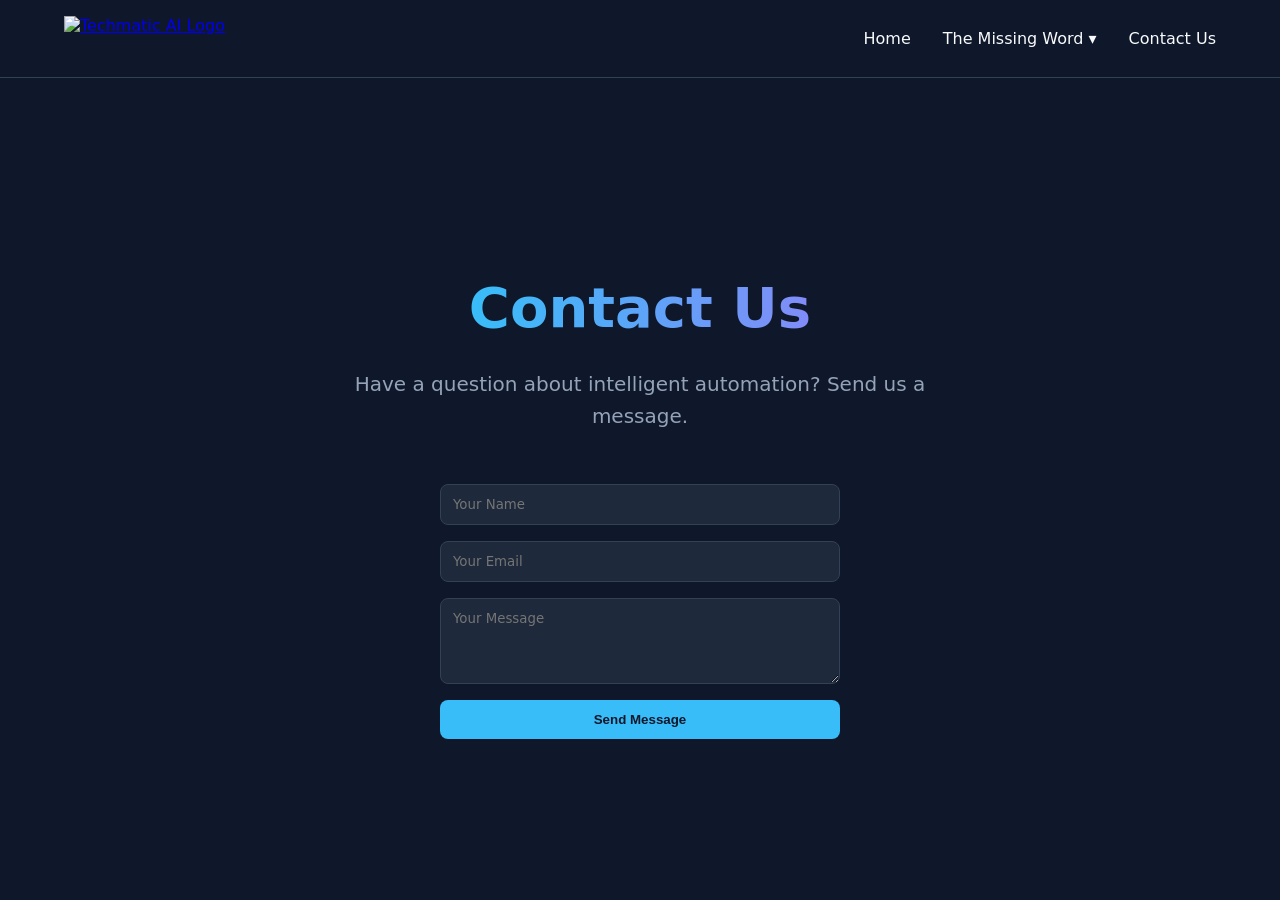
==== contact.html @ 9c5ffa9a "Updated the dropdown menu in html files" ====
<!DOCTYPE html>
<html lang="en">
    <link rel="stylesheet" href="style.css">
<head>
    <meta charset="UTF-8">
    <meta name="viewport" content="width=device-width, initial-scale=1.0">
    <title>Contact Us - Techmatic AI</title>
    <style>
        /* --- 1. BASE & NAVBAR STYLES (Same as index.html) --- */
        body { font-family: system-ui, -apple-system, sans-serif; background-color: #0f172a; color: #f8fafc; margin: 0; text-align: center; }
        .main-content { display: flex; flex-direction: column; align-items: center; justify-content: center; min-height: calc(100vh - 80px); padding: 2rem 1rem; box-sizing: border-box; }
        h1 { font-size: 3.5rem; margin-bottom: 0.5rem; background: linear-gradient(to right, #38bdf8, #818cf8); -webkit-background-clip: text; background-clip: text; -webkit-text-fill-color: transparent; }
        p { font-size: 1.25rem; color: #94a3b8; max-width: 600px; line-height: 1.6; padding: 0 1.5rem; }
        
        .navbar { display: flex; justify-content: space-between; align-items: center; padding: 1rem 5%; background-color: #0f172a; border-bottom: 1px solid #334155; }
        .nav-logo { height: 45px; width: auto; display: block; }
        .nav-links { list-style: none; display: flex; gap: 2rem; margin: 0; padding: 0; align-items: center; }
        .nav-links a { color: #f8fafc; text-decoration: none; font-weight: 500; font-size: 1rem; transition: color 0.2s ease; }
        .nav-links a:hover { color: #38bdf8; }
        
        .dropdown { position: relative; display: inline-block; }
        .dropdown-content { display: none; position: absolute; background-color: #1e293b; min-width: 220px; box-shadow: 0px 8px 16px 0px rgba(0,0,0,0.5); z-index: 1; border-radius: 0.5rem; margin-top: 1rem; overflow: hidden; }
        .dropdown-content a { padding: 12px 16px; display: block; border-bottom: 1px solid #334155; }
        .dropdown-content a:last-child { border-bottom: none; }
        .dropdown-content a:hover { background-color: #334155; }
        .dropdown:hover .dropdown-content { display: block; }

        /* --- 2. FORM STYLES --- */
        form { margin-top: 2rem; display: flex; flex-direction: column; gap: 1rem; width: 100%; max-width: 400px; }
        input, textarea { padding: 0.75rem; border-radius: 0.5rem; border: 1px solid #334155; background: #1e293b; color: #f8fafc; font-family: inherit; }
        button { padding: 0.75rem; border-radius: 0.5rem; border: none; background: #38bdf8; color: #0f172a; font-weight: bold; cursor: pointer; transition: background 0.3s ease; }
        button:hover { background: #818cf8; }
    </style>
</head>
<body>
    <!-- --- 3. NAVBAR HTML --- -->
    <nav class="navbar">
        <a href="index.html" class="logo-link">
            <img src="https://images.techmatic.ai/techmatic-logo-tagline-dark-enhanced.png" alt="Techmatic AI Logo" class="nav-logo">
        </a>
        <ul class="nav-links">
            <li><a href="index.html">Home</a></li>
            <li class="dropdown">
                <a href="the-missing-word.html" class="dropbtn">The Missing Word &#9662;</a>
                <div class="dropdown-content">
                    <a href="tmw-instructions.html">User Instructions</a>
                    <a href="tmw-terms.html">Terms & Conditions</a>
                    <a href="tmw-privacy.html">Privacy Policy</a>
                    <a href="tmw-complaints.html">Complaints Procedure</a>
                </div>
            </li>
            <li><a href="contact.html">Contact Us</a></li>
        </ul>
    </nav>

    <!-- --- 4. MAIN CONTENT HTML --- -->
    <div class="main-content">
        <h1>Contact Us</h1>
        <p>Have a question about intelligent automation? Send us a message.</p>

        <form id="contactForm">
            <input type="text" id="name" placeholder="Your Name" required />
            <input type="email" id="email" placeholder="Your Email" required />
            <textarea id="message" placeholder="Your Message" rows="4" required></textarea>
            <button type="submit" id="submitBtn">Send Message</button>
        </form>
    </div>

    <!-- --- 5. N8N WEBHOOK SCRIPT --- -->
    <script>
        document.getElementById('contactForm').addEventListener('submit', async (e) => {
            e.preventDefault();
            const btn = document.getElementById('submitBtn');
            btn.innerText = 'Sending...';
            
            const payload = {
                name: document.getElementById('name').value,
                email: document.getElementById('email').value,
                message: document.getElementById('message').value
            };

            try {
                const response = await fetch('https://n8n.techmatic.ai/webhook/contact-form', {
                    method: 'POST',
                    headers: { 'Content-Type': 'application/json' },
                    body: JSON.stringify(payload)
                });
                
                if (!response.ok) throw new Error('Server rejected request');

                btn.innerText = 'Message Sent!';
                document.getElementById('contactForm').reset();
            } catch (error) {
                btn.innerText = 'Error - Try Again';
            }
        });
    </script>
</body>
</html>
---- style.css ----
/* --- 1. BASE STYLES --- */
body { font-family: system-ui, -apple-system, sans-serif; background-color: #0f172a; color: #f8fafc; margin: 0; text-align: center; }
.main-content { display: flex; flex-direction: column; align-items: center; justify-content: center; min-height: calc(100vh - 80px); padding: 4rem 1rem; box-sizing: border-box; }
h1 { font-size: 3.5rem; margin-bottom: 0.5rem; background: linear-gradient(to right, #38bdf8, #818cf8); -webkit-background-clip: text; background-clip: text; -webkit-text-fill-color: transparent; }
p { font-size: 1.25rem; color: #94a3b8; max-width: 600px; line-height: 1.6; padding: 0 1.5rem; }

/* --- 2. NAVBAR STYLES --- */
.navbar { display: flex; justify-content: space-between; align-items: center; padding: 1rem 5%; background-color: #0f172a; border-bottom: 1px solid #334155; }
.nav-logo { height: 45px; width: auto; display: block; }
.nav-links { list-style: none; display: flex; gap: 2rem; margin: 0; padding: 0; align-items: center; }
.nav-links a { color: #f8fafc; text-decoration: none; font-weight: 500; font-size: 1rem; transition: color 0.2s ease; padding: 1.5rem 0; }
.nav-links a:hover { color: #38bdf8; }

.dropdown { position: relative; display: flex; align-items: center; }
.dropdown-content { display: none; position: absolute; top: 100%; margin-top: 0; background-color: #1e293b; min-width: 220px; box-shadow: 0px 8px 16px 0px rgba(0,0,0,0.5); z-index: 9999; border-radius: 0.5rem; overflow: hidden; text-align: left; }
.dropdown-content a { padding: 12px 16px; display: block; border-bottom: 1px solid #334155; }
.dropdown-content a:last-child { border-bottom: none; }
.dropdown-content a:hover { background-color: #334155; }
.dropdown:hover .dropdown-content { display: block; }

/* --- 3. COMPONENT STYLES --- */
/* Contact Form */
form { margin-top: 2rem; display: flex; flex-direction: column; gap: 1rem; width: 100%; max-width: 400px; margin-left: auto; margin-right: auto; }
input, textarea { padding: 0.75rem; border-radius: 0.5rem; border: 1px solid #334155; background: #1e293b; color: #f8fafc; font-family: inherit; }
button { padding: 0.75rem; border-radius: 0.5rem; border: none; background: #38bdf8; color: #0f172a; font-weight: bold; cursor: pointer; transition: background 0.3s ease; }
button:hover { background: #818cf8; }

/* Legal Pages */
.legal-content { max-width: 800px; margin: 4rem auto; padding: 0 2rem; text-align: left; line-height: 1.8; color: #cbd5e1; }
.legal-content h1 { color: #38bdf8; font-size: 2.5rem; margin-bottom: 2rem; text-align: center; }
.legal-content h2 { color: #f8fafc; margin-top: 2.5rem; border-bottom: 1px solid #334155; padding-bottom: 0.5rem; }
.legal-content a { color: #38bdf8; text-decoration: none; }
.legal-content a:hover { text-decoration: underline; }

/* App Showcase */
.app-header { margin-bottom: 3rem; }
.feature-grid { display: flex; flex-wrap: wrap; gap: 2rem; justify-content: center; max-width: 900px; margin-top: 2rem; }
.feature-card { background-color: #1e293b; border: 1px solid #334155; border-radius: 1rem; padding: 2rem; width: 250px; text-align: left; }
.feature-card h3 { color: #38bdf8; margin-top: 0; }
.feature-card p { font-size: 1rem; padding: 0; margin: 0; }
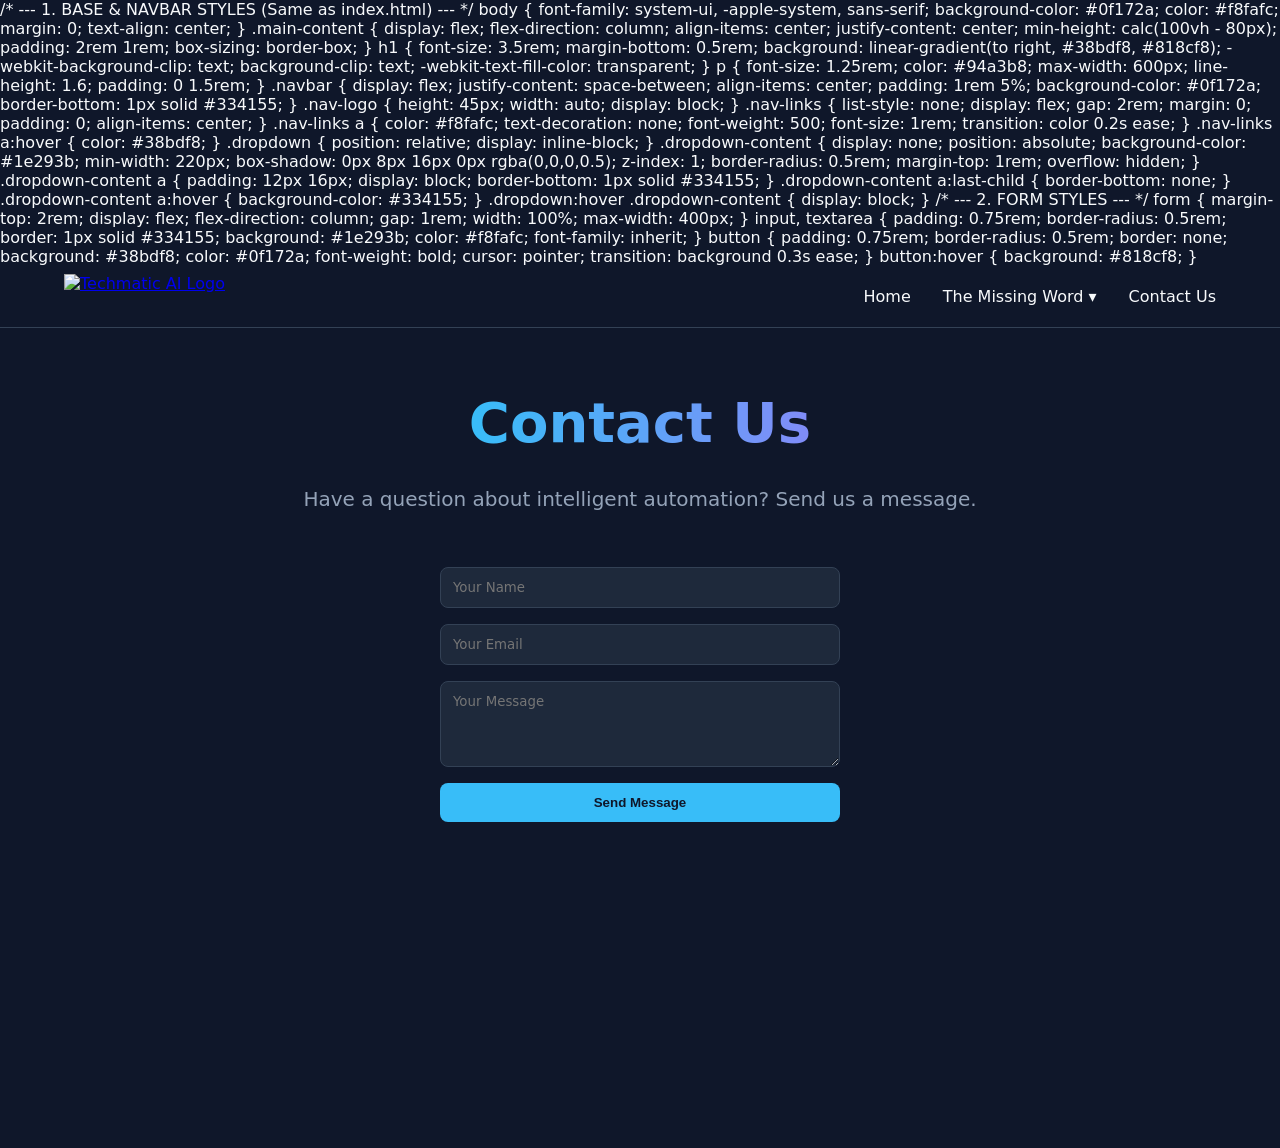
==== commit cae3e5cb: "adjusted doctype" ====
--- a/contact.html
+++ b/contact.html
@@ -1,11 +1,12 @@
 <!DOCTYPE html>
 <html lang="en">
-    <link rel="stylesheet" href="style.css">
 <head>
     <meta charset="UTF-8">
     <meta name="viewport" content="width=device-width, initial-scale=1.0">
     <title>Contact Us - Techmatic AI</title>
-    <style>
+    <link rel="stylesheet" href="style.css">
+</head>
+<body>
         /* --- 1. BASE & NAVBAR STYLES (Same as index.html) --- */
         body { font-family: system-ui, -apple-system, sans-serif; background-color: #0f172a; color: #f8fafc; margin: 0; text-align: center; }
         .main-content { display: flex; flex-direction: column; align-items: center; justify-content: center; min-height: calc(100vh - 80px); padding: 2rem 1rem; box-sizing: border-box; }
@@ -36,7 +37,7 @@
     <!-- --- 3. NAVBAR HTML --- -->
     <nav class="navbar">
         <a href="index.html" class="logo-link">
-            <img src="https://images.techmatic.ai/techmatic-logo-tagline-dark-enhanced.png" alt="Techmatic AI Logo" class="nav-logo">
+            <img src="https://images.techmatic.ai/techmatic_logo.jpeg" alt="Techmatic AI Logo" class="nav-logo">
         </a>
         <ul class="nav-links">
             <li><a href="index.html">Home</a></li>
--- a/style.css
+++ b/style.css
@@ -1,14 +1,23 @@
 /* --- 1. BASE STYLES --- */
-body { font-family: system-ui, -apple-system, sans-serif; background-color: #0f172a; color: #f8fafc; margin: 0; text-align: center; }
-.main-content { display: flex; flex-direction: column; align-items: center; justify-content: center; min-height: calc(100vh - 80px); padding: 4rem 1rem; box-sizing: border-box; }
+body { 
+    margin: 0; /* This removes the white gap at the top of the screen */
+    background-color: #0f172a; 
+    color: #f8fafc;
+    font-family: system-ui, -apple-system, sans-serif;
+}
+
+/* Added the missing '.' before main-content */
+.main-content { display: flex; flex-direction: column; align-items: center; justify-content: flex-start; min-height: calc(100vh - 80px); padding: 1.5rem 1rem; box-sizing: border-box; }
 h1 { font-size: 3.5rem; margin-bottom: 0.5rem; background: linear-gradient(to right, #38bdf8, #818cf8); -webkit-background-clip: text; background-clip: text; -webkit-text-fill-color: transparent; }
-p { font-size: 1.25rem; color: #94a3b8; max-width: 600px; line-height: 1.6; padding: 0 1.5rem; }
+p { font-size: 1.25rem; color: #94a3b8; max-width: 1000px; line-height: 1.6; padding: 0 1.5rem; }
 
 /* --- 2. NAVBAR STYLES --- */
-.navbar { display: flex; justify-content: space-between; align-items: center; padding: 1rem 5%; background-color: #0f172a; border-bottom: 1px solid #334155; }
+.navbar { display: flex; justify-content: space-between; align-items: center; padding: 0.5rem 5%; background-color: #0f172a; border-bottom: 1px solid #334155; }
 .nav-logo { height: 45px; width: auto; display: block; }
 .nav-links { list-style: none; display: flex; gap: 2rem; margin: 0; padding: 0; align-items: center; }
-.nav-links a { color: #f8fafc; text-decoration: none; font-weight: 500; font-size: 1rem; transition: color 0.2s ease; padding: 1.5rem 0; }
+
+/* Reduced padding from 1.5rem to 0.5rem to make the bar sleek */
+.nav-links a { color: #f8fafc; text-decoration: none; font-weight: 500; font-size: 1rem; transition: color 0.2s ease; padding: 0.5rem 0; }
 .nav-links a:hover { color: #38bdf8; }
 
 .dropdown { position: relative; display: flex; align-items: center; }
@@ -37,4 +46,168 @@
 .feature-grid { display: flex; flex-wrap: wrap; gap: 2rem; justify-content: center; max-width: 900px; margin-top: 2rem; }
 .feature-card { background-color: #1e293b; border: 1px solid #334155; border-radius: 1rem; padding: 2rem; width: 250px; text-align: left; }
 .feature-card h3 { color: #38bdf8; margin-top: 0; }
-.feature-card p { font-size: 1rem; padding: 0; margin: 0; }+.feature-card p { font-size: 1rem; padding: 0; margin: 0; }
+
+
+
+/* --- 4. HOMEPAGE & INTERACTIVE APP STYLES --- */
+
+.video-wrapper {
+  max-width: 60%; /* Adjust this percentage to easily change the video footprint */
+  margin: 0 auto; 
+  border-radius: 12px;
+  overflow: hidden;
+}
+
+/* Subtle dot grid background for the main content area */
+.hero-video {
+    width: 100%;
+    height: 300px;
+    border-radius: 10px;
+    box-shadow: 0 20px 40px -10px rgba(0, 0, 0, 0.5);
+    border: 1px solid #334155;
+    margin: 1.5rem auto 0 auto;
+    display: block;
+    background-color: transparent;
+}
+
+.full-size-btn {
+  display: block;
+  width: max-content;
+  margin: 1rem auto 4rem auto; /* Creates space above the button and centers it */
+  padding: 0.5rem 2rem;
+  background-color: #f57c00; /* Orange background */
+  color: #ffffff;
+  border: none;
+  border-radius: 6px;
+  font-size: 0.9rem;
+  font-family: inherit;
+  cursor: pointer;
+  transition: background-color 0.2s ease;
+}
+
+.full-size-btn:hover {
+  background-color: #e65100; /* Slightly darker orange when hovered */
+}
+.app-container {
+    display: flex;
+    flex-wrap: wrap;
+    gap: 2rem;
+    max-width: 2400px;
+    margin: 0 auto;
+    padding: 0 1rem;
+    justify-content: center;
+    align-items: flex-start;
+}
+
+/* Terminal Input Side */
+.terminal-card {
+    background-color: #1a1a1a;
+    border-radius: 8px;
+    padding: 1.5rem;
+    width: 48%;
+    max-width: 380px;
+    font-family: 'Courier New', Courier, monospace;
+    color: #d1d5db;
+    border: 1px solid #333;
+    box-shadow: 0 10px 25px rgba(0,0,0,0.5);
+    text-align: left;
+}
+.terminal-header {
+    border-top: 1px dashed #6b7280;
+    border-bottom: 1px dashed #6b7280;
+    text-align: center;
+    padding: 0.5rem 0;
+    margin-bottom: 1.5rem;
+    font-weight: bold;
+    color: #f3f4f6;
+}
+.terminal-group {
+    display: flex;
+    justify-content: space-between;
+    margin-bottom: 0.75rem;
+    align-items: center;
+}
+.terminal-card input, .terminal-card select {
+    background: transparent;
+    border: none;
+    border-bottom: 1px solid #4b5563;
+    color: #38bdf8;
+    font-family: 'Courier New', Courier, monospace;
+    font-size: 1rem;
+    width: 100px;
+    text-align: right;
+    outline: none;
+}
+.terminal-card input:focus {
+    border-bottom-color: #38bdf8;
+}
+
+/* Report Output Side */
+.report-card {
+    background-color: #ffffff;
+    border-radius: 12px;
+    padding: 3rem;
+    width: 48%;
+    max-width: 350px;
+    color: #1f2937;
+    box-shadow: 0 10px 25px rgba(0,0,0,0.2);
+    font-family: system-ui, -apple-system, sans-serif;
+    text-align: left;
+}
+.report-header {
+    display: flex;
+    align-items: center;
+    gap: 0.5rem;
+    font-size: 1.25rem;
+    font-weight: 700;
+    margin-bottom: 1.5rem;
+    border-bottom: 2px solid #f3f4f6;
+    padding-bottom: 1rem;
+}
+.report-row {
+    display: flex;
+    justify-content: space-between;
+    padding: 0.75rem 0;
+    border-bottom: 1px solid #f3f4f6;
+    font-size: 0.95rem;
+}
+.report-row:last-child {
+    border-bottom: none;
+}
+.report-label {
+    font-weight: 600;
+    color: #4b5563;
+}
+.report-value {
+    font-weight: 700;
+    color: #111827;
+}
+.text-green { color: #10b981; }
+.text-blue { color: #3b82f6; }
+.text-red { color: #ef4444; }
+.bg-green-light { background-color: #ecfdf5; padding: 0.75rem; margin: 0 -2rem; padding-left: 2rem; padding-right: 2rem; }
+.bg-gray-light { background-color: #f9fafb; padding: 0.75rem; margin: 0 -2rem; padding-left: 2rem; padding-right: 2rem; }
+.terminal-card button:hover {
+    background-color: #38bdf8 !important;
+    color: #0f172a !important;
+}
+.site-footer {
+  text-align: center;
+  padding: 2rem 0 1rem 12rem;
+  margin-top: 2rem; /* Adds space between the planner and the dividing line */
+}
+
+.footer-divider {
+  border: 0;
+  height: 1px;
+  background-color: #334155; /* Matches your existing dark border colors */
+  width: 100%; /* Change to 80% if you prefer the line not to touch the screen edges */
+  margin: 0 auto 1.5rem auto;
+}
+
+.site-footer p {
+  color: #94a3b8; /* A muted grey that looks good on dark backgrounds */
+  font-size: 0.9rem;
+  margin: 0;
+}
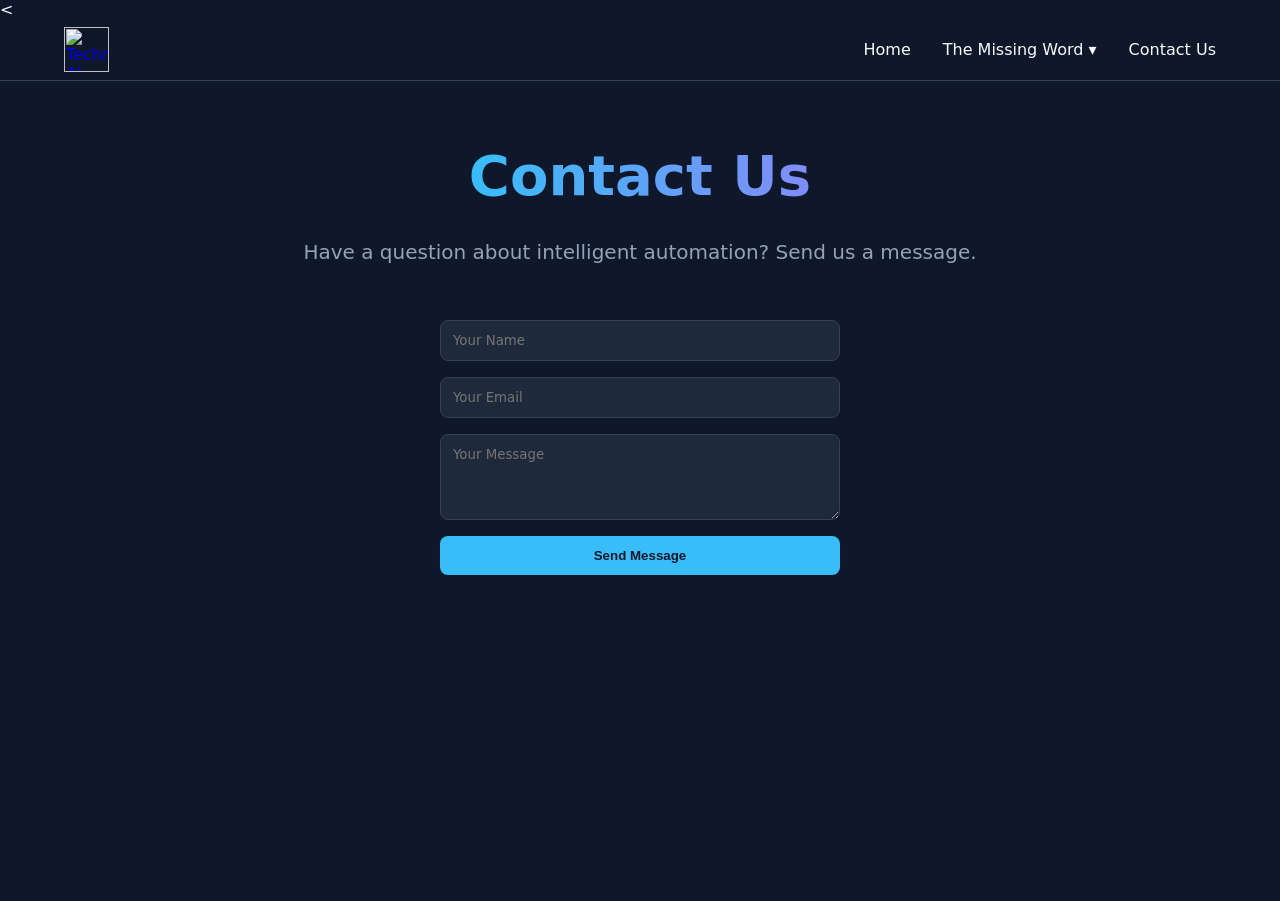
==== commit b53384ee: "updated the contact page" ====
--- a/contact.html
+++ b/contact.html
@@ -1,37 +1,10 @@
-<!DOCTYPE html>
+<<!DOCTYPE html>
 <html lang="en">
 <head>
     <meta charset="UTF-8">
     <meta name="viewport" content="width=device-width, initial-scale=1.0">
     <title>Contact Us - Techmatic AI</title>
     <link rel="stylesheet" href="style.css">
-</head>
-<body>
-        /* --- 1. BASE & NAVBAR STYLES (Same as index.html) --- */
-        body { font-family: system-ui, -apple-system, sans-serif; background-color: #0f172a; color: #f8fafc; margin: 0; text-align: center; }
-        .main-content { display: flex; flex-direction: column; align-items: center; justify-content: center; min-height: calc(100vh - 80px); padding: 2rem 1rem; box-sizing: border-box; }
-        h1 { font-size: 3.5rem; margin-bottom: 0.5rem; background: linear-gradient(to right, #38bdf8, #818cf8); -webkit-background-clip: text; background-clip: text; -webkit-text-fill-color: transparent; }
-        p { font-size: 1.25rem; color: #94a3b8; max-width: 600px; line-height: 1.6; padding: 0 1.5rem; }
-        
-        .navbar { display: flex; justify-content: space-between; align-items: center; padding: 1rem 5%; background-color: #0f172a; border-bottom: 1px solid #334155; }
-        .nav-logo { height: 45px; width: auto; display: block; }
-        .nav-links { list-style: none; display: flex; gap: 2rem; margin: 0; padding: 0; align-items: center; }
-        .nav-links a { color: #f8fafc; text-decoration: none; font-weight: 500; font-size: 1rem; transition: color 0.2s ease; }
-        .nav-links a:hover { color: #38bdf8; }
-        
-        .dropdown { position: relative; display: inline-block; }
-        .dropdown-content { display: none; position: absolute; background-color: #1e293b; min-width: 220px; box-shadow: 0px 8px 16px 0px rgba(0,0,0,0.5); z-index: 1; border-radius: 0.5rem; margin-top: 1rem; overflow: hidden; }
-        .dropdown-content a { padding: 12px 16px; display: block; border-bottom: 1px solid #334155; }
-        .dropdown-content a:last-child { border-bottom: none; }
-        .dropdown-content a:hover { background-color: #334155; }
-        .dropdown:hover .dropdown-content { display: block; }
-
-        /* --- 2. FORM STYLES --- */
-        form { margin-top: 2rem; display: flex; flex-direction: column; gap: 1rem; width: 100%; max-width: 400px; }
-        input, textarea { padding: 0.75rem; border-radius: 0.5rem; border: 1px solid #334155; background: #1e293b; color: #f8fafc; font-family: inherit; }
-        button { padding: 0.75rem; border-radius: 0.5rem; border: none; background: #38bdf8; color: #0f172a; font-weight: bold; cursor: pointer; transition: background 0.3s ease; }
-        button:hover { background: #818cf8; }
-    </style>
 </head>
 <body>
     <!-- --- 3. NAVBAR HTML --- -->
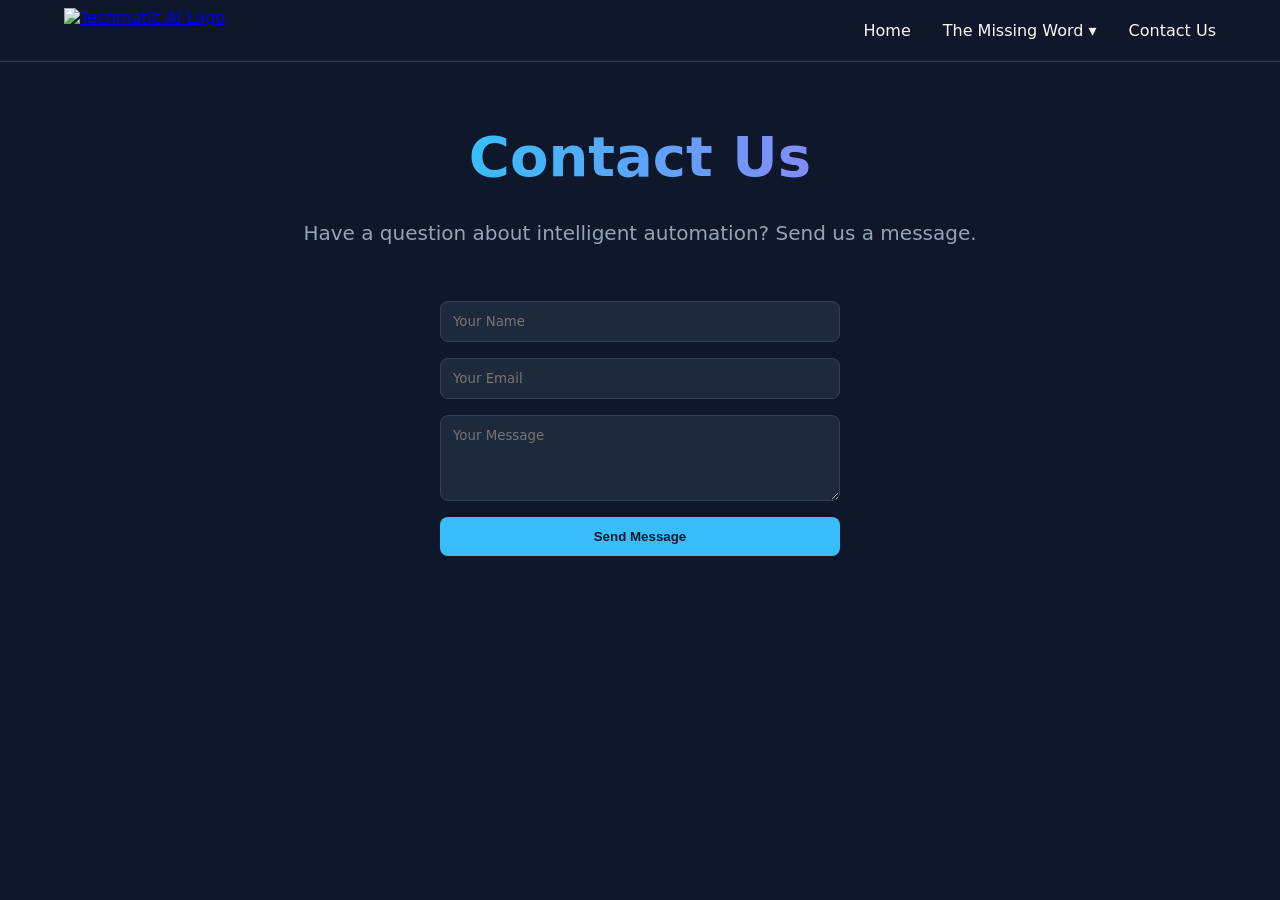
==== commit 595b066a: "updated the conract page" ====
--- a/contact.html
+++ b/contact.html
@@ -1,4 +1,4 @@
-<<!DOCTYPE html>
+<!DOCTYPE html>
 <html lang="en">
 <head>
     <meta charset="UTF-8">
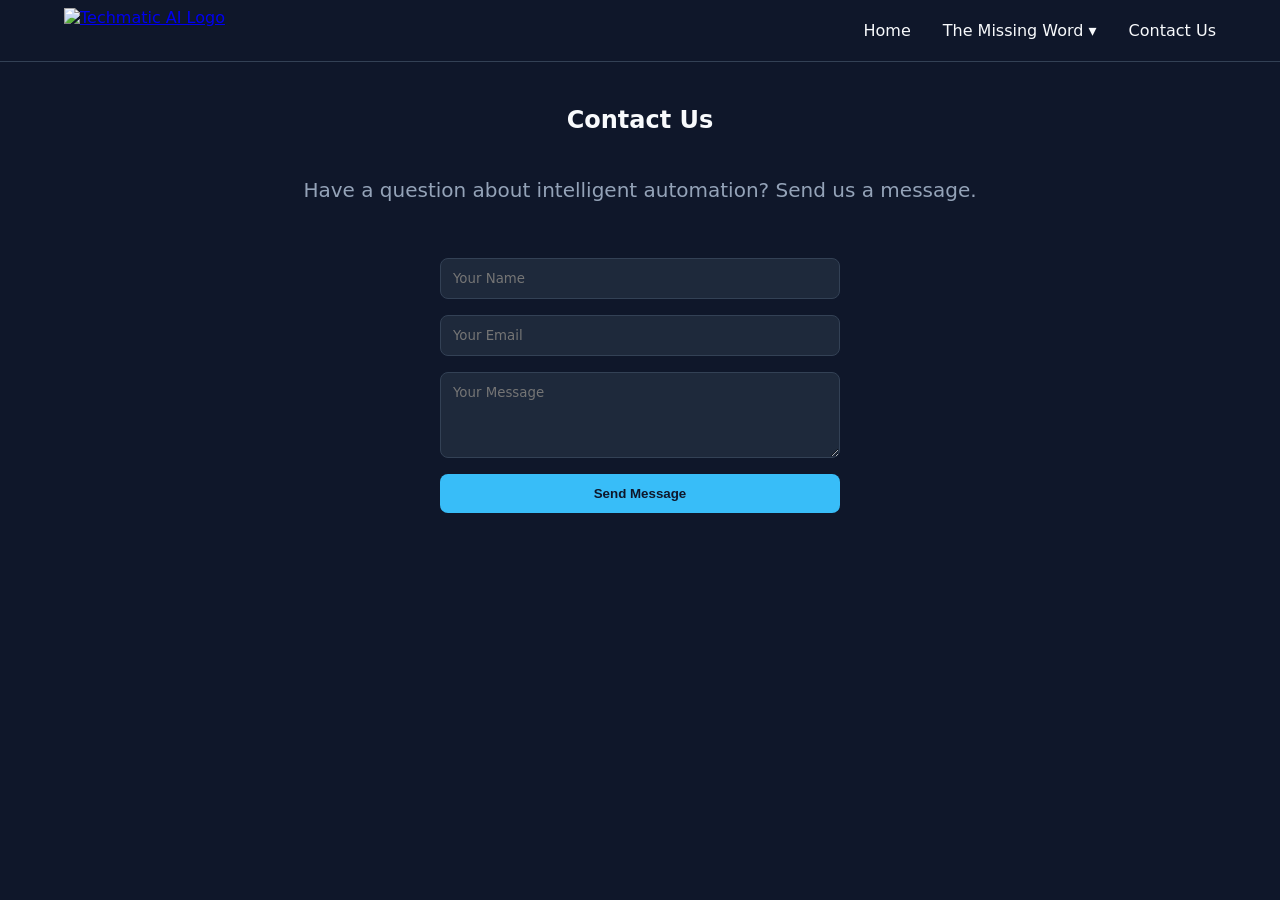
==== commit 4c0c1a34: "updated headings" ====
--- a/contact.html
+++ b/contact.html
@@ -29,7 +29,7 @@
 
     <!-- --- 4. MAIN CONTENT HTML --- -->
     <div class="main-content">
-        <h1>Contact Us</h1>
+        <h2>Contact Us</h2>
         <p>Have a question about intelligent automation? Send us a message.</p>
 
         <form id="contactForm">
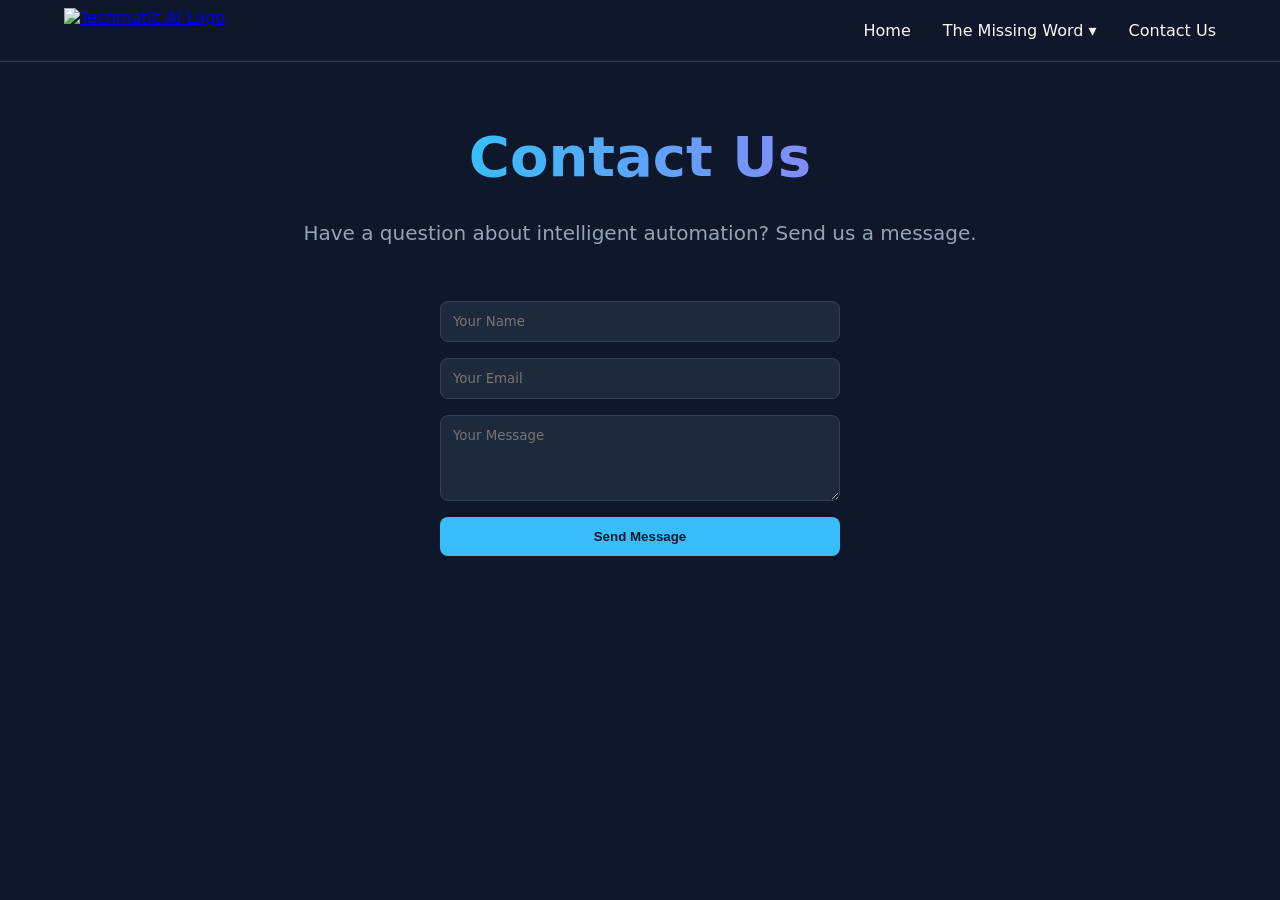
==== commit 8eefb814: "updated headings" ====
--- a/contact.html
+++ b/contact.html
@@ -29,7 +29,7 @@
 
     <!-- --- 4. MAIN CONTENT HTML --- -->
     <div class="main-content">
-        <h2>Contact Us</h2>
+        <h1>Contact Us</h1>
         <p>Have a question about intelligent automation? Send us a message.</p>
 
         <form id="contactForm">
